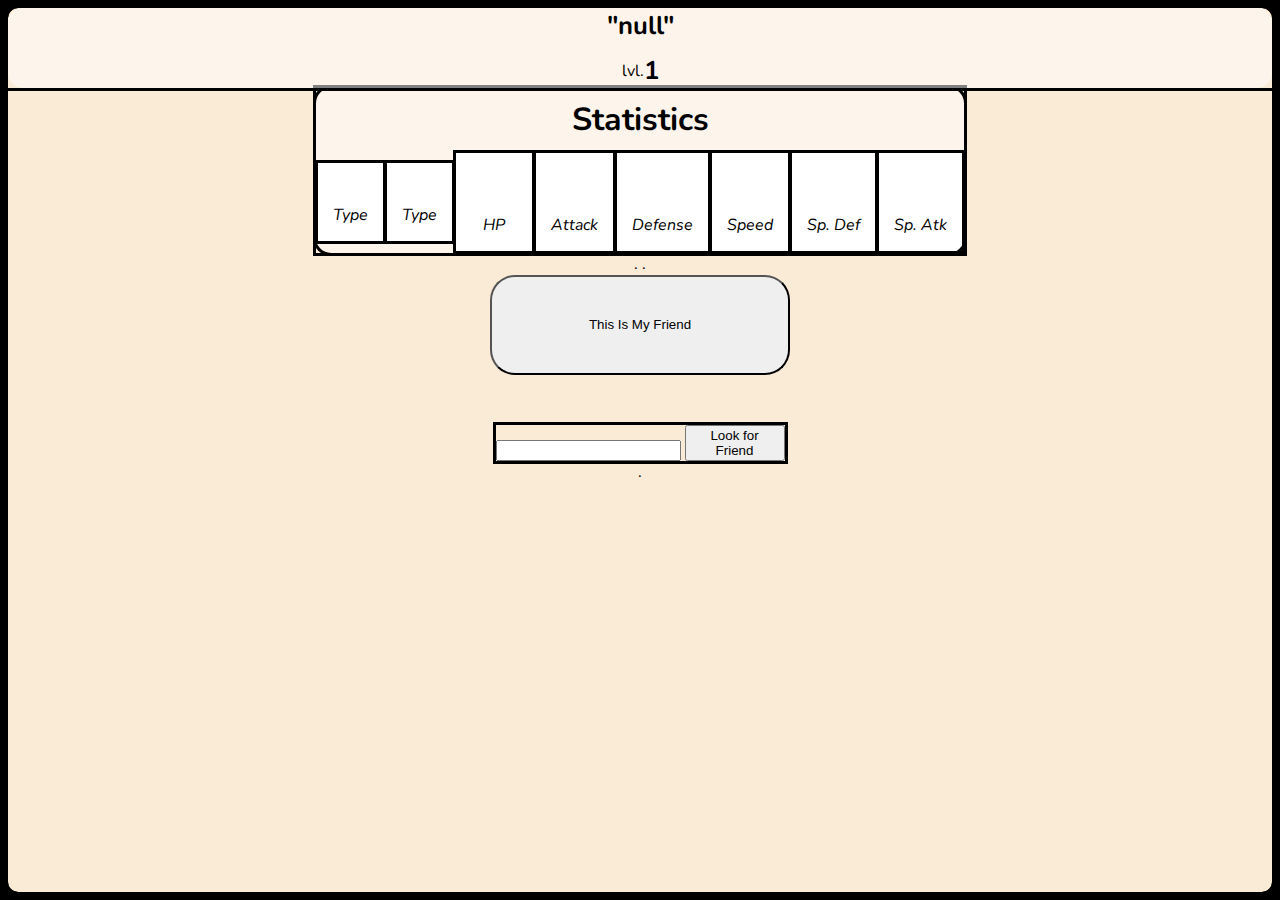
==== index.html @ f662d68e "Add files via upload" ====
<html>
<header>
<link rel="stylesheet" href="css/stylesheet.css">
<link rel="preconnect" href="https://fonts.googleapis.com">
<link rel="preconnect" href="https://fonts.gstatic.com" crossorigin>
<link href="https://fonts.googleapis.com/css2?family=Noto+Serif+Vithkuqi&family=Nunito:ital,wght@0,200;0,300;0,400;0,500;0,600;0,700;0,800;0,900;0,1000;1,200;1,300;1,400;1,500;1,600;1,700;1,800;1,900;1,1000&display=swap" rel="stylesheet">
<link rel="stylesheet" href="https://fonts.googleapis.com/css2?family=Material+Symbols+Rounded:opsz,wght,FILL,GRAD@24,400,1,0" /></header>
<body>


<div class="display" id="display"></div>

    <img id="backgroundImage">
    <div class="border" id="leftRect"></div>
    <div class="border" id="rightRect"></div>
    <div class="border" id="topRect"></div>
    <div class="border" id="bottomRect"></div>

<!-- Maybe talk about how we are all on a million social media platforms and our presence is always being commanded -->
    

    


    <div class="pokemonWindow" id="pokeWindow">










        <!-- ############################################################################################### -->
        <div class="pokemonUpper">
            <div class="group smalltitle" id="globalFeed-Title">
                <div><p>Global Total posts:</p><p id="total-posts">0</p></div><p id="title">Global Feed</p><div><p>Global Total likes:</p><p id="total-likes">0</p></div>
                <div class="statSection"></div>
            </div>
            
            <div class="group" id="pokemonSearch-Name">
                <div class="namePlaceholder"><p class="name-value" id="name.value">"null"</p></div>
                <div class="levelPlaceholder"><p class="level-subheader">lvl.</p><p class="level-value"id="level.value">1</p></div>
            </div>
        </div>
        <!-- ############################################################################################### -->
        <div class="globalFeed" id="globalFeed"> 
            <div class="track" id="track">



                <!-- <div class="testDiv" id="testDiv">
                    <div class="like-bar"id="feed-likes"><span class="material-symbols-rounded" id="heartIcon">favorite</span><div id="feed-like-count">one like</div><div> likes</div></div>
                    <div class="imageCanvas">
                        <img class="pokemonImgBackground" id="pokemonImgBackground">
                        <img id="pokemonImg" src="https://raw.githubusercontent.com/PokeAPI/sprites/master/sprites/pokemon/551.png">
                    </div>
                    <div class="statSection row" id="feed-nameLocation">
                        <div class="statSquare onethird" id="feed-name-value">name</div>
                        <div id="feed-location-value" class="statSquare twoThird">location</div>
                    </div>
                    <div id="miniStats">
                        
                        <div class="statSquare description" id="feed-description"></div>
                    </div>
                </div> -->

                
            </div>
        </div>
        <div class="localFeed" id="localFeed"> 
            <div class="track" id="trackLocal">


                
            </div>
        </div>


        <!-- ############################################################################################### -->
        <div class="group" id="pokemonSearch-Information">
            <div class="imgContainer"><img id="pokemonImg"></div>
            <div class="stat">
                <div class='statBorder'><p>Statistics</p></div>
                <div class="statSection">
                    <div class="statSquare">Type<div  class="statValue "id="type.value" style=></div></div>
                    <div class="statSquare">Type<div  class="statValue "id="typeTwo.value" style=></div></div>
                    <div class="statSquare">HP <p  class="statValue "id="hp.value" style=></p></div>
                    <div class="statSquare">Attack <p class="statValue " id="attack.value"></p></div>
                    <div class="statSquare">Defense <p  class="statValue "id="defense.value"></p></div>
                    <div class="statSquare">Speed <p  class="statValue "id="speed.value"></p></div>
                    <div class="statSquare">Sp. Def<p  class="statValue "id="special-defense.value"></p></div>
                    <div class="statSquare">Sp. Atk<p  class="statValue "id="special-attack.value"></p></div>
                </div>
            </div>
        </div>
        <!-- ############################################################################################### -->.



        <!-- ############################################################################################### -->.
        <button id="selectPokemon">This Is My Friend</button>

        <div class="group" id="pokemonSearch-Search">
            <input type="search" id="search">
            <button id="grabSearch" style="width: 100px;">Look for Friend</button>
            <!-- <button id="next">next</button> -->
        </div>
        <!-- ############################################################################################### -->.


        <div class="foot" id="footer"><div class="button" id="local">Show What Friends Are Doing</div></div>

</div>




<!-- <div>
    <div class="stat">

        <p>Level :</p>
        <p id="level" style="margin-right: 50px;"></p>
        <button id="levelButtonDecrease">levelButtonDecrease</button>
        <button id="levelButtonIncrease">levelButtonIncrease</button>
    </div>
</div> -->


    

</body>
<footer>
<script src="js/script.js"></script>
</footer>
</html>


<!-- 
//API takes location, and makes spot on map. Each spot has new content depending on the coordinates?

//API randomly generates character.

//API generates character depending on something specific. Character gets uploaded to database, and can be viewed by everyone?


//Take location, send as character? 


//Take a photo, and it generates something random based on file attribute?

//Fake ecommerce website?

//Fake products?

//Cycle music being played in a given discord server. Collect all users, and then display all songs being played



//pokemon? pokemon on some site..? idk


Virtual character fighter (put two characters against eachother, use pokemon API and other?) -->
---- css/stylesheet.css ----
:root {
    --sideBorderWidth: 25%;
    /* --pokemonSearch: "visible"; */

}


html {
    font-family: 'Noto Serif Vithkuqi', serif;
    font-family: 'Nunito', sans-serif;
    background-color: rgb(110, 110, 110);
}
.stat {
/* background-color:rgb(160, 221, 221); */
background-color: rgb(255,255,255,0.5);
border-radius: 15px;
outline-color: black;
outline-style:solid;
}
.stat p{
    /* background-color: rgb(253, 210, 153); */
    font-size: xx-large;
    font-weight: bold;
    padding:10px;
    margin:none;
}
#backgroundImage {
    width:100%;
    height: 100%;
    z-index: -9;
    position: absolute;
    /* filter: opacity(0.5); */
    filter: blur(5px);
    top: 0;
    left: 0;
    padding: 0;
    margin:0;

}
#heartIcon {
    font-size: 300%;
    /* margin: 100px; */
}
.border {
    background-color:black;
    position: absolute;
    z-index: -1;
    /* width: 25%; */
}
#leftRect {
left: 0;
top:0;
width: var(--sideBorderWidth);
height: 100%;
}
#topRect {
    top: 0;
    left: 0;
    width: 100%;
    height: calc(var(--sideBorderWidth)/2);
}
#bottomRect {
    bottom: 0;
    left: 0;
    width: 100%;
    height: calc(var(--sideBorderWidth)/2); 
}
.group {
    outline-color: black;
    outline-style:solid;
}
.smalltitle {
    padding: 0;
    margin:0;
    display:flex;
    flex-direction: row;
    justify-content: center;

}

.globalFeed {
    visibility: hidden;

    background-color:rgb(211, 211, 211);
    width: 100%;
    height: 100%;
    position:absolute;
    top:0;
    z-index: 0;

}
.localFeed {
    visibility: hidden;

    background-color:rgb(211, 211, 211);
    width: 100%;
    height: 100%;
    position:absolute;
    top:0;
    z-index: 0;

}

#rightRect {
    right: 0;
    top:0;
    width: var(--sideBorderWidth);
    height: 100%;
      
}
#pokemonSearch-Name {
    visibility: visible;
}
#pokemonSearch-Information {
    visibility: visible;

}
#pokemonSearch-Search {
    visibility: visible;
}
#globalFeed-Title {
    display:none;

}
.foot {
    position: absolute;
    bottom:0;
    background-color:rgb(255, 255, 255, 0.5);
    height: 5%;
    width:100%;
    display: flex;
    outline-color: black;
    outline-style:solid;
    flex-direction: row;
    align-items: center;
    justify-content: space-between;


}
#selectPokemon {
    width: 300px;
    height: 100px;
    border-radius: 25px;
    margin-bottom: 50px;
    
}

.imgContainer {
    width: 75%;
    height: fit-content;
    margin-left: auto;
    margin-right: auto;
}
#pokemonImg {
    width: 50%;
    left: 25%;
}
.pokemonImg {
    width: 25%;
    z-index: 100;
    left: calc(-20px + 40%);
    /* top: 10%; */
    position:absolute;
        /* top:150px; */
    /* left: -100px; */
}
.button {
    background-color: rgba(255, 255, 253, 0.5);
    /* padding: 25px; */
    border-radius: 25px;
    width:50%;
    height:100%;
    display:flex;
    align-items: center;
    justify-content: center;
    margin-left: auto;
    margin-right: auto;
}
.button:hover {
    background-color: rgb(255, 230, 103);

}
.imageCanvas {
    /* background-color:white; */
        /* min-width: 100px;
        min-height: 100px; */
        /* width: 500px;
        height: 500px; */
    /* outline-color: black;
    outline-style:solid; */
    border-radius: 15px;
    width: 100%;
    height: 100%;
    /* margin-top: 15px; */
}
.pokemonUpper {
    /* padding: 15px; */
    display: flex;
    flex-direction: column;
    background-color: rgb(255,255,255,0.5);
    width: 100%;
    border-radius: 15px;
    z-index: 10;
}
.track {
    top: 100;
    background-color:grey;
    max-width: 75%;
    max-height: 100vh;
    z-index: 5;
    position: absolute;
    left:12.5%;
    display: flex;
    flex-direction: column; 
    overflow-y:auto;
    justify-content: center;
    align-items: center;

}
#testDivLocal {
    width: 100%;
}
.testDiv {

    width: 25%;
    padding:34px;
    /* background-color: red; */
    border-radius: 5px;
    /* width: 500px;
    height: 500px; */
    /* height: 100px; */
    margin-top: 10px;
    background-color:bisque;
    outline-color: black;
    outline-style:solid;
}
.name-value {
    font-size:2vw;
    font-weight:bolder;
    margin:0;
    padding-bottom:10;
    /* background-color:black; */
}
.pokemonWindow {
    /* top: 100px; */
        background-color: red;
    /* padding: 10px; */
    border-radius: 25px;
    display:flex;
    flex-direction: column;
    align-items: center;
    text-align: center;
    background-color: antiquewhite;
    border-radius: 10px;
    outline-color: black;
    outline-style:solid;
    /* padding:15px; */
    height:100%;
    width: 100%;
    min-width: 250px;
    /* max-height: 50%; */
}
.level-subheader {
    margin: 0;
    padding: 0;
    
}
.levelPlaceholder {
    display: flex;
    flex-direction: row;
    align-items: center;
    align-content: normal;
    justify-content: center;
}

.level-value {
    font-size: 2vw;
    /* width: 100%; */
    margin:0;
    padding: 0;
    font-weight: bold;
    /* background-color:white; */
}
.statSquare {
    background-color:white;
    margin: 2px;
    /* font-size: small; */
    display: flex;
    flex-direction: column-reverse;
    align-items: center;
    /* border-radius: 10px; */
    outline-color: black;
    outline-style:solid;
    padding:15px;
    /* height:max-content; */
    text-align: center;
    font-style: italic;
    width:fit-content;

}
.onethird {
    width: 33%;
    /* font-size: 150%; */
    font-weight: bolder;
    outline-color: none;
    outline-style:none;
    padding:15px;
}
.twothird {
    width:66%;
    outline-color: none;
    outline-style:none;
    /* font-size: 150%; */
    font-weight: bolder;
}
.subtext {
    margin-top: 0;
    font-size: 75%;
}
.noOutline {
    outline-color: none;
    outline-style:none;
    padding: 0;
    margin:0;
}
.post {
    background-color:white;
}
.statSection {
    /* background-color: blue; */
    padding: 10px;
    display: flex;
    align-items: center;
    flex-wrap: wrap;
    justify-content:center;
    margin:0;
    padding:0;
}
.item {
    display:flex;
    flex-direction: row;
}
.row {
    flex-wrap: nowrap;
    background-color:white;
    align-items: center;

    
}
#title {
    font-weight: bolder;
    margin-left: 25px;
    margin-right: 25px;
    font-size: larger;
}
/* .track {
    width: 100%;
    height: 50%;
    top: calc(25%);
    left:  0;
    background-color: white;
    filter:opacity(0.5);
    position: absolute;
    z-index: -9;
    display: flex;
    flex-direction: row;
    flex-wrap: wrap;
} */
.item {
    width:10%;
    height: fit-content;
    background-image: none;

}

.pokemonImgBackground {
    width: 100%;
    height: 100%;
    z-index: -5;
}


.description {
    margin:0;
    display:block;
    padding:0;
    border: 15px;
    height: 150px;
    overflow: auto;
    width:100%;
    background-color:rgb(237, 237, 237);
    /* font-size: 150%; */
}
.like-bar {
    
    /* margin: 10px; */
    padding-top: 20px;
    padding-left: 20px;
    padding-bottom: 5px;
    background-color:white;
    height: 50px;
    display:flex;  
    align-items: center;
    flex-direction: row;
    justify-content:left;
    font-size: larger;
    font-weight: bolder;
    color:red;
}
.statBorder {
    /* background-color:white; */
    align-items: center;
    margin:0;
    padding: 0;
    width: 100%;
}
.statBorder p {
    margin:0;
}

.statValue {
    font-size:xx-large;
    margin: 1vw;
    font-weight: bold;
}




.gradient {
    background: rgb(2,0,36);
    background: linear-gradient(90deg, rgba(2,0,36,1) 0%, rgba(0,212,255,1) 100%);
}
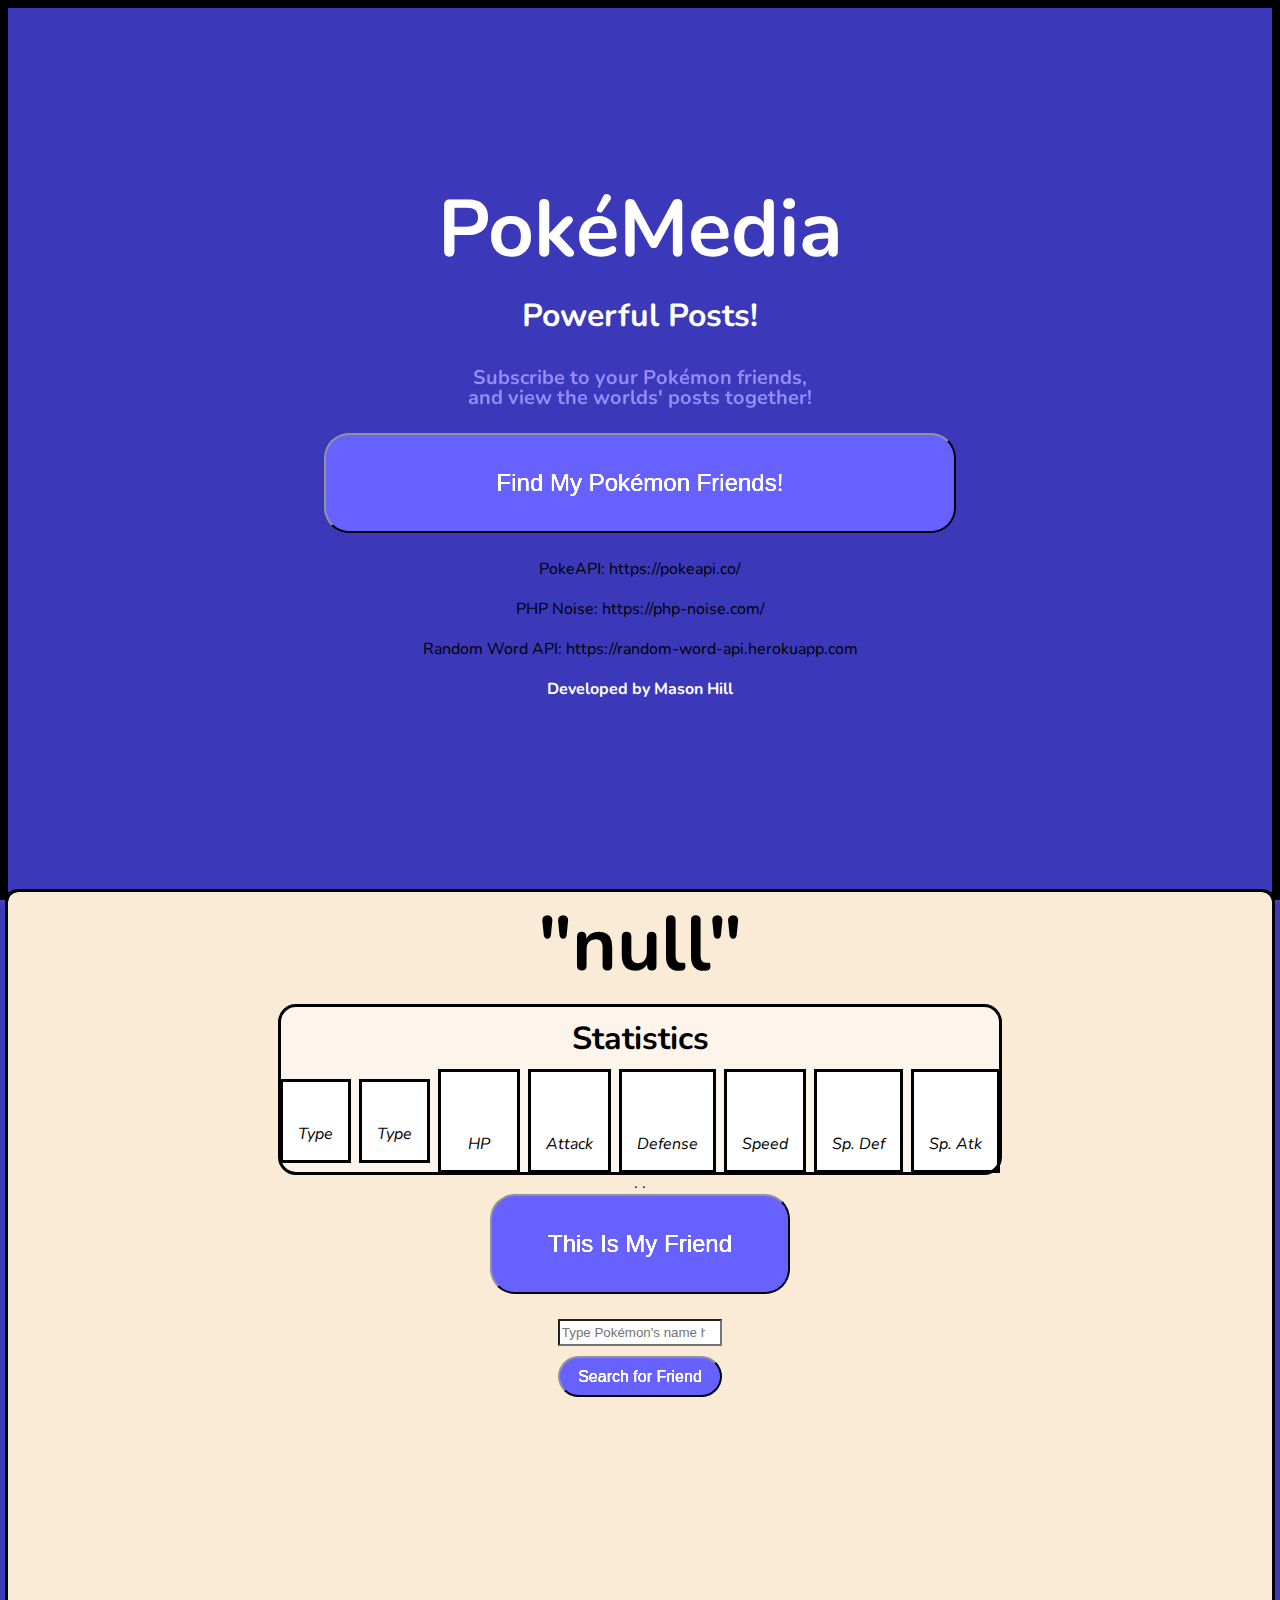
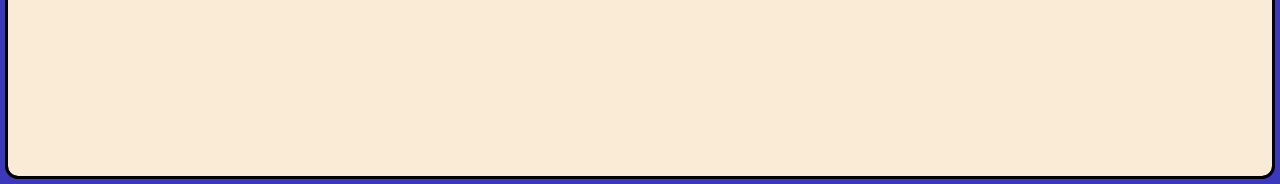
==== commit 2268d76d: "Final" ====
--- a/index.html
+++ b/index.html
@@ -16,10 +16,9 @@
     <div class="border" id="topRect"></div>
     <div class="border" id="bottomRect"></div>
 
-<!-- Maybe talk about how we are all on a million social media platforms and our presence is always being commanded -->
     
 
-    
+    <div class="intro" id="intro"><h1 class="title"id="pokeMedia">PokéMedia</h1><p  class="title" id="sub">Powerful Posts!</p><p class="titleDescription">Subscribe to your Pokémon friends, <br>and view the worlds' posts together!</p><button id="buttonIntro">Find My Pokémon Friends!</button> <p id="references">PokeAPI: https://pokeapi.co/ <br> PHP Noise: https://php-noise.com/ <br> Random Word API: https://random-word-api.herokuapp.com <br> <b style="color: white;">Developed by Mason Hill</b> </p></div>
 
 
     <div class="pokemonWindow" id="pokeWindow">
@@ -36,13 +35,13 @@
         <!-- ############################################################################################### -->
         <div class="pokemonUpper">
             <div class="group smalltitle" id="globalFeed-Title">
-                <div><p>Global Total posts:</p><p id="total-posts">0</p></div><p id="title">Global Feed</p><div><p>Global Total likes:</p><p id="total-likes">0</p></div>
+                <div><p>Global Total posts:</p><p id="total-posts">0</p></div><p id="title">World Feed</p><div><p>World Total likes:</p><p id="total-likes">0</p></div>
                 <div class="statSection"></div>
             </div>
             
             <div class="group" id="pokemonSearch-Name">
                 <div class="namePlaceholder"><p class="name-value" id="name.value">"null"</p></div>
-                <div class="levelPlaceholder"><p class="level-subheader">lvl.</p><p class="level-value"id="level.value">1</p></div>
+            
             </div>
         </div>
         <!-- ############################################################################################### -->
@@ -50,26 +49,20 @@
             <div class="track" id="track">
 
 
-
-                <!-- <div class="testDiv" id="testDiv">
-                    <div class="like-bar"id="feed-likes"><span class="material-symbols-rounded" id="heartIcon">favorite</span><div id="feed-like-count">one like</div><div> likes</div></div>
-                    <div class="imageCanvas">
-                        <img class="pokemonImgBackground" id="pokemonImgBackground">
-                        <img id="pokemonImg" src="https://raw.githubusercontent.com/PokeAPI/sprites/master/sprites/pokemon/551.png">
-                    </div>
-                    <div class="statSection row" id="feed-nameLocation">
-                        <div class="statSquare onethird" id="feed-name-value">name</div>
-                        <div id="feed-location-value" class="statSquare twoThird">location</div>
-                    </div>
-                    <div id="miniStats">
-                        
-                        <div class="statSquare description" id="feed-description"></div>
-                    </div>
-                </div> -->
-
                 
             </div>
         </div>
+
+        <div class="displayFriends" style="text-align: center;" id="friendList"> 
+            <p class>Friend List</p>
+                <div class="flex"><p class="friendListTitle"id="friendName1">Friend1</p><img  class="iconFriend"id="friendIcon1" src="https://raw.githubusercontent.com/PokeAPI/sprites/master/sprites/pokemon/1.png"></div>
+                <div class="flex"><p  class="friendListTitle"id="friendName2">Friend2</p><img  class="iconFriend"id="friendIcon2"src="https://raw.githubusercontent.com/PokeAPI/sprites/master/sprites/pokemon/4.png"></div>
+                <div class="flex"><p  class="friendListTitle"id="friendName3">Friend3</p><img  class="iconFriend"id="friendIcon3"src="https://raw.githubusercontent.com/PokeAPI/sprites/master/sprites/pokemon/7.png"></div>
+
+        </div>
+
+
+
         <div class="localFeed" id="localFeed"> 
             <div class="track" id="trackLocal">
 
@@ -86,7 +79,7 @@
                 <div class='statBorder'><p>Statistics</p></div>
                 <div class="statSection">
                     <div class="statSquare">Type<div  class="statValue "id="type.value" style=></div></div>
-                    <div class="statSquare">Type<div  class="statValue "id="typeTwo.value" style=></div></div>
+                    <div class="statSquare"id="typeTwoSquare">Type<div  class="statValue "id="typeTwo.value" style=></div></div>
                     <div class="statSquare">HP <p  class="statValue "id="hp.value" style=></p></div>
                     <div class="statSquare">Attack <p class="statValue " id="attack.value"></p></div>
                     <div class="statSquare">Defense <p  class="statValue "id="defense.value"></p></div>
@@ -104,29 +97,20 @@
         <button id="selectPokemon">This Is My Friend</button>
 
         <div class="group" id="pokemonSearch-Search">
-            <input type="search" id="search">
-            <button id="grabSearch" style="width: 100px;">Look for Friend</button>
-            <!-- <button id="next">next</button> -->
+            <input placeholder="Type Pokémon's name here"type="search" id="search">
+            <button id="grabSearch">Search for Friend</button>
         </div>
         <!-- ############################################################################################### -->.
 
 
-        <div class="foot" id="footer"><div class="button" id="local">Show What Friends Are Doing</div></div>
+        <div class="foot" id="footer"><button id="local">See Friends' Posts</button></div>
 
 </div>
 
 
 
 
-<!-- <div>
-    <div class="stat">
 
-        <p>Level :</p>
-        <p id="level" style="margin-right: 50px;"></p>
-        <button id="levelButtonDecrease">levelButtonDecrease</button>
-        <button id="levelButtonIncrease">levelButtonIncrease</button>
-    </div>
-</div> -->
 
 
     
@@ -138,28 +122,3 @@
 </html>
 
 
-<!-- 
-//API takes location, and makes spot on map. Each spot has new content depending on the coordinates?
-
-//API randomly generates character.
-
-//API generates character depending on something specific. Character gets uploaded to database, and can be viewed by everyone?
-
-
-//Take location, send as character? 
-
-
-//Take a photo, and it generates something random based on file attribute?
-
-//Fake ecommerce website?
-
-//Fake products?
-
-//Cycle music being played in a given discord server. Collect all users, and then display all songs being played
-
-
-
-//pokemon? pokemon on some site..? idk
-
-
-Virtual character fighter (put two characters against eachother, use pokemon API and other?) -->--- a/css/stylesheet.css
+++ b/css/stylesheet.css
@@ -1,14 +1,16 @@
 :root {
     --sideBorderWidth: 25%;
+    --brandBlue: rgb(59, 56, 186);
     /* --pokemonSearch: "visible"; */
-
 }
 
 
 html {
+    transition: all 2s;
     font-family: 'Noto Serif Vithkuqi', serif;
     font-family: 'Nunito', sans-serif;
-    background-color: rgb(110, 110, 110);
+    background-color: var(--brandBlue);
+    overflow-y: hidden;
 }
 .stat {
 /* background-color:rgb(160, 221, 221); */
@@ -23,6 +25,23 @@
     font-weight: bold;
     padding:10px;
     margin:none;
+}
+
+.friendListTitle {
+    font-size:2vw;
+    display: flex;
+    text-align: center;
+    justify-content: center;
+    align-items: center;
+}
+.iconFriend{
+    filter: brightness(.55);
+    width:5vw;
+    justify-content: center;
+    align-items: center;
+    height: fit-content;
+    margin-left: auto;
+    /* margin-right: auto; */
 }
 #backgroundImage {
     width:100%;
@@ -37,9 +56,32 @@
     margin:0;
 
 }
+.flex {
+    display:flex;
+    flex-direction: row;
+}
 #heartIcon {
     font-size: 300%;
     /* margin: 100px; */
+}
+.displayFriends {
+    padding-left: 10px;
+    padding-right: 10px ;
+    text-align: left;
+    margin-left: 10px;
+    width:fit-content;
+    height:fit-content;
+    border-radius: 15px;
+    background-color:var(--brandBlue);
+    filter: brightness(1.75);
+    position:absolute;
+    left:10;
+    top:22vw;
+    color:white;
+}
+.heart {
+    filter: drop-shadow(5px,5px,5px,rgb(255,0,0,0.4));
+
 }
 .border {
     background-color:black;
@@ -66,22 +108,25 @@
     height: calc(var(--sideBorderWidth)/2); 
 }
 .group {
-    outline-color: black;
-    outline-style:solid;
+    /* outline-color: black;
+    outline-style:solid; */
 }
 .smalltitle {
     padding: 0;
     margin:0;
+    background-color: var(--brandBlue);
+    filter: brightness(1.75);
     display:flex;
     flex-direction: row;
     justify-content: center;
+    color:white;
 
 }
 
 .globalFeed {
     visibility: hidden;
 
-    background-color:rgb(211, 211, 211);
+    background-color:rgb(48, 58, 99);
     width: 100%;
     height: 100%;
     position:absolute;
@@ -92,13 +137,26 @@
 .localFeed {
     visibility: hidden;
 
-    background-color:rgb(211, 211, 211);
+    background-color:rgb(48, 58, 99);
     width: 100%;
     height: 100%;
     position:absolute;
     top:0;
     z-index: 0;
 
+}
+#references {
+    line-height: 40px;
+}
+#search {
+    width:50%;
+    height:50%;
+    /* margin:10px; */
+    /* background-color: var(--brandBlue); */
+    /* filter: brightness(4); */
+    margin-bottom: 10px;
+    background-color:rgb(255, 255, 255);
+    color:rgb(203, 200, 200);
 }
 
 #rightRect {
@@ -108,8 +166,15 @@
     height: 100%;
       
 }
+.nav {
+    width: 25%;
+    height: 75%;
+    font-size: auto;
+}
 #pokemonSearch-Name {
     visibility: visible;
+    outline-color: none;
+    outline-style:none;
 }
 #pokemonSearch-Information {
     visibility: visible;
@@ -125,7 +190,7 @@
 .foot {
     position: absolute;
     bottom:0;
-    background-color:rgb(255, 255, 255, 0.5);
+    background-color:var(--brandBlue);
     height: 5%;
     width:100%;
     display: flex;
@@ -141,7 +206,8 @@
     width: 300px;
     height: 100px;
     border-radius: 25px;
-    margin-bottom: 50px;
+    margin-bottom: 25px;
+    background-color:var(--brandBlue)
     
 }
 
@@ -152,15 +218,75 @@
     margin-right: auto;
 }
 #pokemonImg {
+    width: 75%;
+    left: 25%;
+    top:20px;
+}
+.title {
+    display:inline;
+    width: 100%;
+    text-align: center;
+    font-size: 500%;
+    margin:none;
+    padding-bottom: none;
+    font-weight: bolder;
+    color:white;
+    z-index: 100;
+
+}
+#pokeMedia {
+    margin-bottom: none;
+}
+.titleDescription {
+    color: var(--brandBlue);
+    filter: brightness(2.5);
+    font-weight: bold;
+    font-size: 125%;
+    margin-bottom: 25px;
+    line-height: 100%;
+}
+button {
     width: 50%;
-    left: 25%;
+    border-radius: 25px;
+    height: 100px;
+    background-color:var(--brandBlue);
+    /* filter:drop-shadow(0px 0px 5px rgba(0, 0, 0, 0.3)); */
+    filter: brightness(1.75);
+    color:white;
+    font-size: 150%;
+    margin-left:auto;
+    margin-right: auto;
+
+}
+#grabSearch{
+    font-size: 100%;
+    height: 75%;
+    /* width:50%;
+    height:100%; */
+}
+button:hover {
+    filter: brightness(1.75);
+    outline: auto;
+}
+.intro {
+    line-height: 1px;
+    display:flex;
+    flex-direction: column;
+    justify-content: center;
+    text-align: center;
+}
+#sub {
+    font-size: 200%;
+    margin-top: none;
 }
 .pokemonImg {
-    width: 25%;
+    width: 50%;
     z-index: 100;
-    left: calc(-20px + 40%);
-    /* top: 10%; */
+    left: calc(24%);
     position:absolute;
+    filter: drop-shadow(4px 3px 3px rgb(0,0,0,.3));    /* margin-top:75px; */
+        /* top: 200px; */
+
         /* top:150px; */
     /* left: -100px; */
 }
@@ -188,41 +314,59 @@
         height: 500px; */
     /* outline-color: black;
     outline-style:solid; */
+    /* position: fixed; */
+
     border-radius: 15px;
     width: 100%;
-    height: 100%;
+    /* height: 100%; */
+    height:fit-content;
     /* margin-top: 15px; */
 }
 .pokemonUpper {
     /* padding: 15px; */
     display: flex;
     flex-direction: column;
-    background-color: rgb(255,255,255,0.5);
+
     width: 100%;
     border-radius: 15px;
     z-index: 10;
 }
+.trackEdit {
+    display: flex;
+    overflow-y: auto;
+    flex-direction: column;
+    width: 100%;
+    height: 100%;
+}
+
 .track {
+    display: flex;
+    overflow-y:auto;
+    width: 75%;
+    height:100%;
+    flex-direction: column; 
+    background-color:var(--brandBlue);
+    position: absolute;
     top: 100;
-    background-color:grey;
-    max-width: 75%;
-    max-height: 100vh;
-    z-index: 5;
-    position: absolute;
+    z-index: -9;
     left:12.5%;
-    display: flex;
-    flex-direction: column; 
-    overflow-y:auto;
-    justify-content: center;
-    align-items: center;
+    align-items: center;
+    /* 
+    justify-content: center;IS THIS MESSING EVERYTHING UP?
+     */
 
 }
 #testDivLocal {
     width: 100%;
 }
+.intro {
+    width: 100%;
+    height: 100%;
+    background-color:rgb(59, 56, 186);
+}
 .testDiv {
 
-    width: 25%;
+    width: 50%; 
     padding:34px;
     /* background-color: red; */
     border-radius: 5px;
@@ -235,7 +379,7 @@
     outline-style:solid;
 }
 .name-value {
-    font-size:2vw;
+    font-size:6vw;
     font-weight:bolder;
     margin:0;
     padding-bottom:10;
@@ -335,6 +479,7 @@
     justify-content:center;
     margin:0;
     padding:0;
+    gap:10px;
 }
 .item {
     display:flex;
@@ -352,6 +497,7 @@
     margin-left: 25px;
     margin-right: 25px;
     font-size: larger;
+    margin-bottom: none;
 }
 /* .track {
     width: 100%;
@@ -389,6 +535,7 @@
     overflow: auto;
     width:100%;
     background-color:rgb(237, 237, 237);
+    text-align: center;
     /* font-size: 150%; */
 }
 .like-bar {
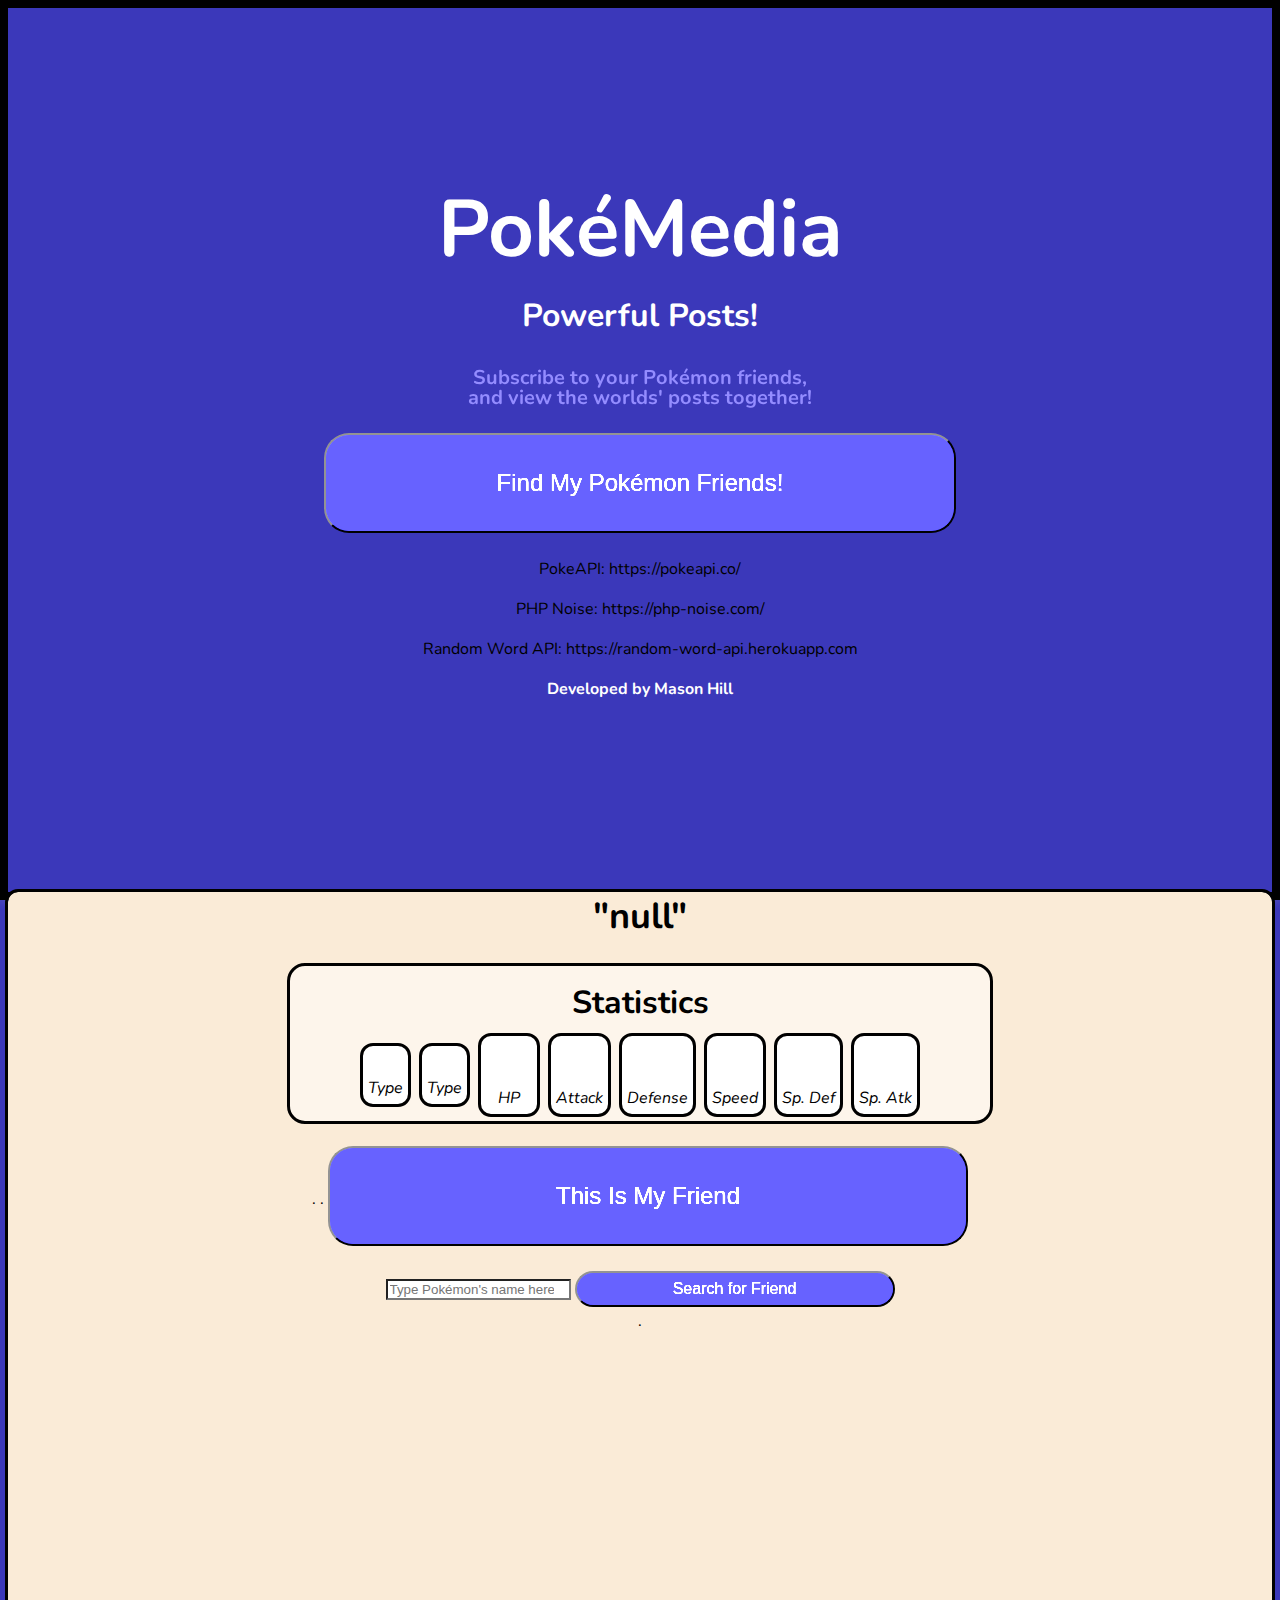
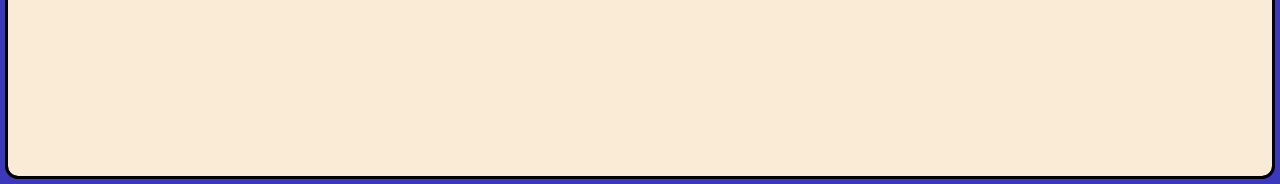
==== commit b920eac6: "More changes. Hopefully actual final submission." ====
--- a/index.html
+++ b/index.html
@@ -10,7 +10,7 @@
 
 <div class="display" id="display"></div>
 
-    <img id="backgroundImage">
+    <img id="backgroundImage" alt="backgroundImage">
     <div class="border" id="leftRect"></div>
     <div class="border" id="rightRect"></div>
     <div class="border" id="topRect"></div>
--- a/css/stylesheet.css
+++ b/css/stylesheet.css
@@ -11,6 +11,7 @@
     font-family: 'Nunito', sans-serif;
     background-color: var(--brandBlue);
     overflow-y: hidden;
+    overflow-x: hidden;
 }
 .stat {
 /* background-color:rgb(160, 221, 221); */
@@ -18,6 +19,7 @@
 border-radius: 15px;
 outline-color: black;
 outline-style:solid;
+padding:5px;
 }
 .stat p{
     /* background-color: rgb(253, 210, 153); */
@@ -28,7 +30,7 @@
 }
 
 .friendListTitle {
-    font-size:2vw;
+    font-size:1vh;
     display: flex;
     text-align: center;
     justify-content: center;
@@ -36,7 +38,7 @@
 }
 .iconFriend{
     filter: brightness(.55);
-    width:5vw;
+    width:5vh;
     justify-content: center;
     align-items: center;
     height: fit-content;
@@ -76,7 +78,7 @@
     filter: brightness(1.75);
     position:absolute;
     left:10;
-    top:22vw;
+    top:12vh;
     color:white;
 }
 .heart {
@@ -107,10 +109,7 @@
     width: 100%;
     height: calc(var(--sideBorderWidth)/2); 
 }
-.group {
-    /* outline-color: black;
-    outline-style:solid; */
-}
+
 .smalltitle {
     padding: 0;
     margin:0;
@@ -124,7 +123,7 @@
 }
 
 .globalFeed {
-    visibility: hidden;
+    visibility: visible;
 
     background-color:rgb(48, 58, 99);
     width: 100%;
@@ -149,8 +148,8 @@
     line-height: 40px;
 }
 #search {
-    width:50%;
-    height:50%;
+    /* width:50%;
+    height:50%; */
     /* margin:10px; */
     /* background-color: var(--brandBlue); */
     /* filter: brightness(4); */
@@ -166,6 +165,7 @@
     height: 100%;
       
 }
+
 .nav {
     width: 25%;
     height: 75%;
@@ -177,15 +177,21 @@
     outline-style:none;
 }
 #pokemonSearch-Information {
+    margin-left: auto;
+    margin-right: auto;
+    max-width:700px;
     visibility: visible;
+    margin-bottom: 25px;
+    /* max-width:800px; */
 
 }
 #pokemonSearch-Search {
-    visibility: visible;
+    /* visibility: visible; */
+    flex-direction: column;
 }
 #globalFeed-Title {
-    display:none;
-
+/* display:none; */
+z-index:90;
 }
 .foot {
     position: absolute;
@@ -203,7 +209,8 @@
 
 }
 #selectPokemon {
-    width: 300px;
+    width: 50vw;
+    max-width: 700px;
     height: 100px;
     border-radius: 25px;
     margin-bottom: 25px;
@@ -216,9 +223,12 @@
     height: fit-content;
     margin-left: auto;
     margin-right: auto;
+    background-color: rgb(255, 255, 255, 0.5);
+    border-radius: 20px;
+    margin-bottom: 15px;
 }
 #pokemonImg {
-    width: 75%;
+    width: 30vh;
     left: 25%;
     top:20px;
 }
@@ -260,7 +270,8 @@
 }
 #grabSearch{
     font-size: 100%;
-    height: 75%;
+    width: 25vw;
+    height: 4vh;
     /* width:50%;
     height:100%; */
 }
@@ -268,12 +279,17 @@
     filter: brightness(1.75);
     outline: auto;
 }
+
 .intro {
+    /* overflow:hidden; */
     line-height: 1px;
     display:flex;
     flex-direction: column;
     justify-content: center;
     text-align: center;
+    z-index:900;
+    width:100%;
+    height:100%
 }
 #sub {
     font-size: 200%;
@@ -326,7 +342,7 @@
     /* padding: 15px; */
     display: flex;
     flex-direction: column;
-
+    /* max-height: 50px; */
     width: 100%;
     border-radius: 15px;
     z-index: 10;
@@ -379,7 +395,7 @@
     outline-style:solid;
 }
 .name-value {
-    font-size:6vw;
+    font-size:4vh;
     font-weight:bolder;
     margin:0;
     padding-bottom:10;
@@ -388,9 +404,11 @@
 .pokemonWindow {
     /* top: 100px; */
         background-color: red;
+        /* display:contents;
+        visibility: visible; */
     /* padding: 10px; */
     border-radius: 25px;
-    display:flex;
+    /* display:contents; */
     flex-direction: column;
     align-items: center;
     text-align: center;
@@ -426,6 +444,8 @@
     /* background-color:white; */
 }
 .statSquare {
+    border-radius: 10px;
+
     background-color:white;
     margin: 2px;
     /* font-size: small; */
@@ -435,7 +455,7 @@
     /* border-radius: 10px; */
     outline-color: black;
     outline-style:solid;
-    padding:15px;
+    padding:5px;
     /* height:max-content; */
     text-align: center;
     font-style: italic;
